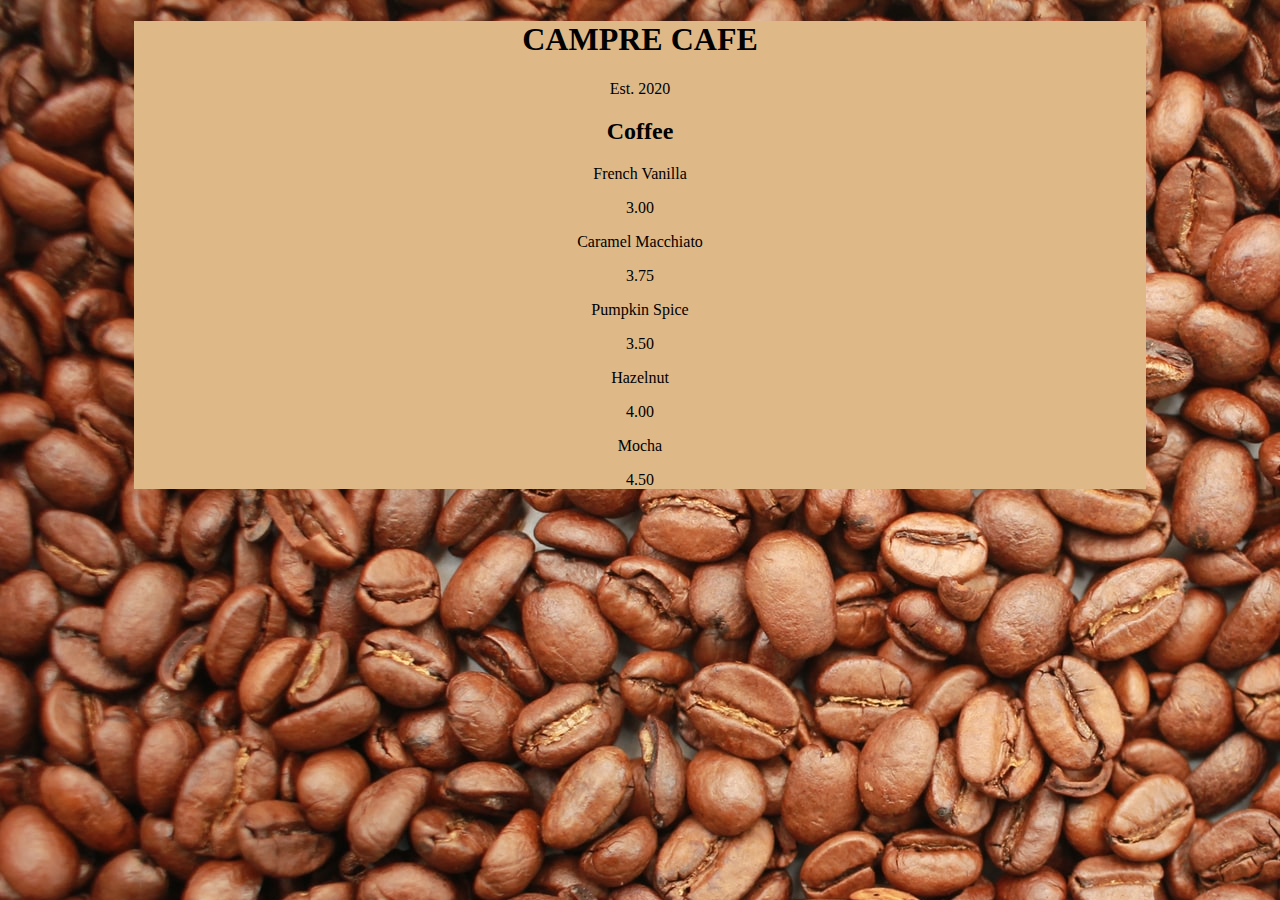
==== Responsive/Cafe Menu/index.html @ 1b245e60 "added coffee flavors and prices" ====
<!DOCTYPE html>
<html lang="en">
<head>
  <meta charset="UTF-8">
  <meta http-equiv="X-UA-Compatible" content="IE=edge">
  <meta name="viewport" content="width=device-width, initial-scale=1.0">
  <link rel="stylesheet" href="style.css">
  <title>Cafe Menu</title>
</head>
<body>
  <div class="menu">
    <main>
      <h1>CAMPRE CAFE</h1>
      <p> Est. 2020 </p>
      <section>
        <h2>Coffee</h2>
      </section>
      <article>
        <p>French Vanilla</p>
        <p>3.00</p>
      </article>
      <article>
        <p>Caramel Macchiato</p>
        <p>3.75</p>
      </article>
      <article>
        <p>Pumpkin Spice</p>
        <p>3.50</p>
      </article>
      <article>
        <p>Hazelnut</p>
        <p>4.00</p>
      </article>
      <article>
        <p>Mocha</p>
        <p>4.50</p>
      </article>
    </main>
  </div>
</body>
</html>
---- Responsive/Cafe Menu/style.css ----
body {
  background-image: url(images/coffee-beans.jpg);
}

.menu {
  width: 80%;
  background-color: burlywood;
  margin: 0 auto;
}

h1,
h2,
p {
  text-align: center;
}
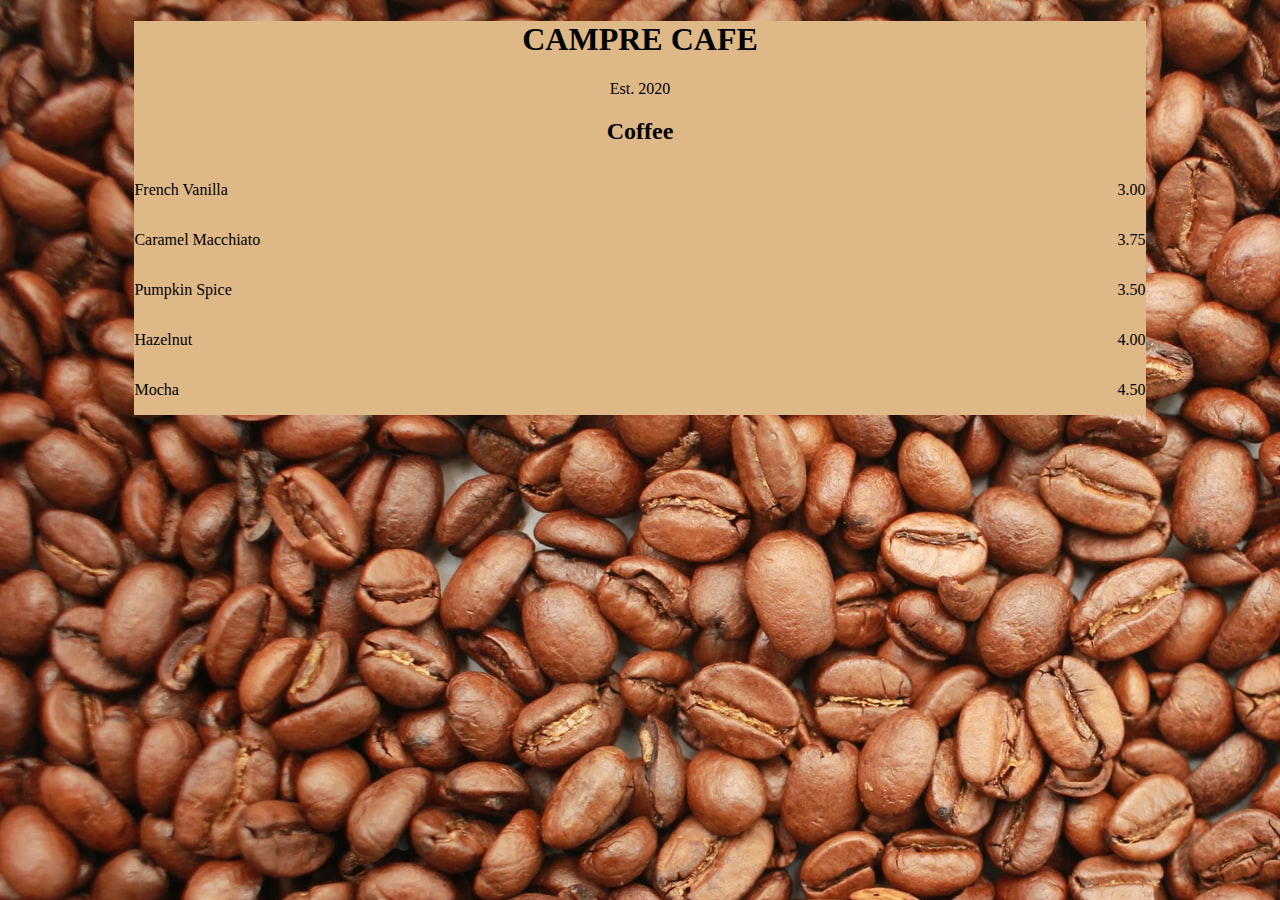
==== commit 731d2b86: "created layout for flavors and prices" ====
--- a/Responsive/Cafe Menu/index.html
+++ b/Responsive/Cafe Menu/index.html
@@ -15,25 +15,20 @@
       <section>
         <h2>Coffee</h2>
       </section>
-      <article>
-        <p>French Vanilla</p>
-        <p>3.00</p>
+      <article class="item">
+        <p class="flavor">French Vanilla</p><p class="price">3.00</p>
       </article>
-      <article>
-        <p>Caramel Macchiato</p>
-        <p>3.75</p>
+      <article class="item">
+        <p class="flavor">Caramel Macchiato</p><p class="price">3.75</p>
       </article>
-      <article>
-        <p>Pumpkin Spice</p>
-        <p>3.50</p>
+      <article class="item">
+        <p class="flavor">Pumpkin Spice</p><p class="price">3.50</p>
       </article>
-      <article>
-        <p>Hazelnut</p>
-        <p>4.00</p>
+      <article class="item">
+        <p class="flavor">Hazelnut</p><p class="price">4.00</p>
       </article>
-      <article>
-        <p>Mocha</p>
-        <p>4.50</p>
+      <article class="item">
+        <p class="flavor">Mocha</p><p class="price">4.50</p>
       </article>
     </main>
   </div>
--- a/Responsive/Cafe Menu/style.css
+++ b/Responsive/Cafe Menu/style.css
@@ -12,4 +12,19 @@
 h2,
 p {
   text-align: center;
+}
+
+.item p {
+  display: inline-block;
+}
+
+.flavor {
+  width: 75%;
+  text-align: left;
+}
+
+.price {
+  width: 25%;
+
+  text-align: right;
 }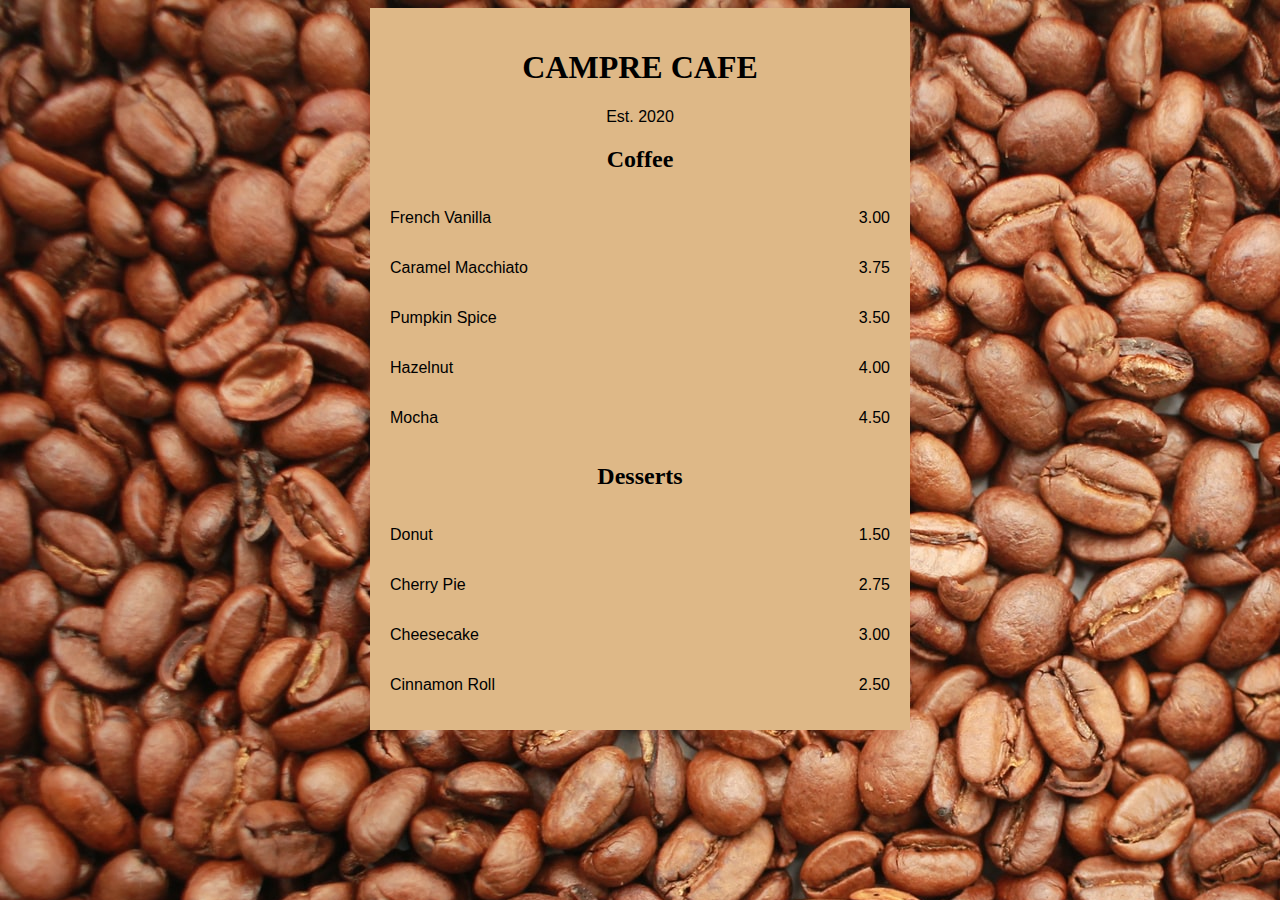
==== commit db218bd2: "added all desserts and added new font" ====
--- a/Responsive/Cafe Menu/index.html
+++ b/Responsive/Cafe Menu/index.html
@@ -14,22 +14,37 @@
       <p> Est. 2020 </p>
       <section>
         <h2>Coffee</h2>
+        <article class="item">
+          <p class="flavor">French Vanilla</p><p class="price">3.00</p>
+        </article>
+        <article class="item">
+          <p class="flavor">Caramel Macchiato</p><p class="price">3.75</p>
+        </article>
+        <article class="item">
+          <p class="flavor">Pumpkin Spice</p><p class="price">3.50</p>
+        </article>
+        <article class="item">
+          <p class="flavor">Hazelnut</p><p class="price">4.00</p>
+        </article>
+        <article class="item">
+          <p class="flavor">Mocha</p><p class="price">4.50</p>
+        </article>
       </section>
-      <article class="item">
-        <p class="flavor">French Vanilla</p><p class="price">3.00</p>
-      </article>
-      <article class="item">
-        <p class="flavor">Caramel Macchiato</p><p class="price">3.75</p>
-      </article>
-      <article class="item">
-        <p class="flavor">Pumpkin Spice</p><p class="price">3.50</p>
-      </article>
-      <article class="item">
-        <p class="flavor">Hazelnut</p><p class="price">4.00</p>
-      </article>
-      <article class="item">
-        <p class="flavor">Mocha</p><p class="price">4.50</p>
-      </article>
+      <section>
+        <h2>Desserts</h2>
+        <article class="item">
+          <p class="dessert">Donut</p><p class="price">1.50</p>
+        </article>
+        <article class="item">
+          <p class="dessert">Cherry Pie</p><p class="price">2.75</p>
+        </article>
+        <article class="item">
+          <p class="dessert">Cheesecake</p><p class="price">3.00</p>
+        </article>
+        <article class="item">
+          <p class="dessert">Cinnamon Roll</p><p class="price">2.50</p>
+        </article>
+      </section>
     </main>
   </div>
 </body>
--- a/Responsive/Cafe Menu/style.css
+++ b/Responsive/Cafe Menu/style.css
@@ -4,10 +4,17 @@
 
 .menu {
   width: 80%;
+  max-width: 500px;
   background-color: burlywood;
+  font-family: sans-serif;
   margin: 0 auto;
+  padding: 20px;
 }
 
+h1,
+h2 {
+  font-family: Impact, serif;
+}
 h1,
 h2,
 p {
@@ -18,7 +25,8 @@
   display: inline-block;
 }
 
-.flavor {
+.flavor,
+.dessert {
   width: 75%;
   text-align: left;
 }
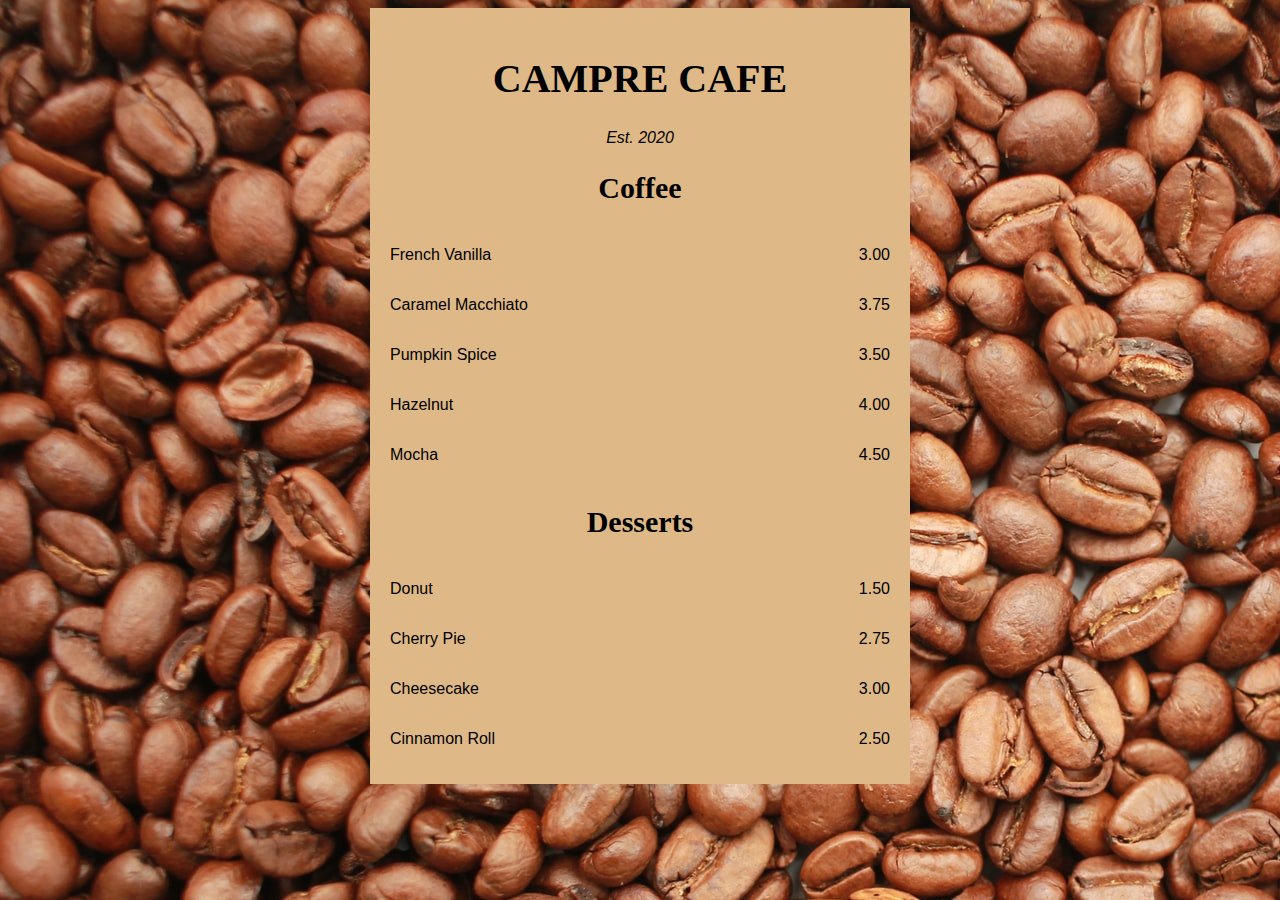
==== commit cad0800c: "changed font size of headings" ====
--- a/Responsive/Cafe Menu/index.html
+++ b/Responsive/Cafe Menu/index.html
@@ -11,7 +11,7 @@
   <div class="menu">
     <main>
       <h1>CAMPRE CAFE</h1>
-      <p> Est. 2020 </p>
+      <p class="established"> Est. 2020 </p>
       <section>
         <h2>Coffee</h2>
         <article class="item">
--- a/Responsive/Cafe Menu/style.css
+++ b/Responsive/Cafe Menu/style.css
@@ -15,10 +15,22 @@
 h2 {
   font-family: Impact, serif;
 }
+
 h1,
 h2,
 p {
   text-align: center;
+}
+
+h1 {
+  font-size: 40px;
+}
+
+h2 {
+  font-size: 30px;
+}
+.established {
+  font-style: italic;
 }
 
 .item p {
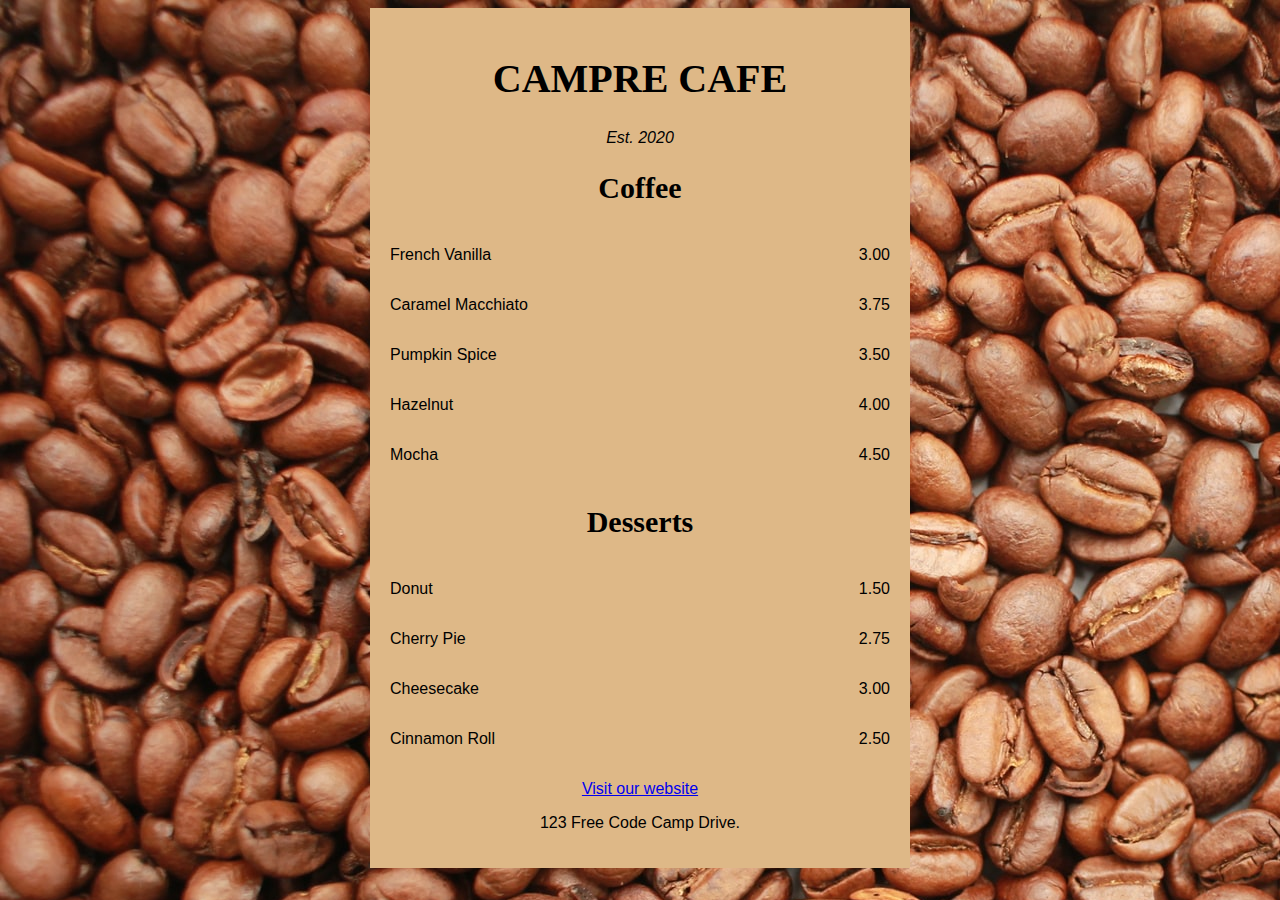
==== commit 9405ada4: "added website link and address to footer" ====
--- a/Responsive/Cafe Menu/index.html
+++ b/Responsive/Cafe Menu/index.html
@@ -46,6 +46,12 @@
         </article>
       </section>
     </main>
+    <footer>
+      <p>
+        <a href="#">Visit our website</a>
+      </p>
+      <p>123 Free Code Camp Drive.</p>
+    </footer>
   </div>
 </body>
 </html>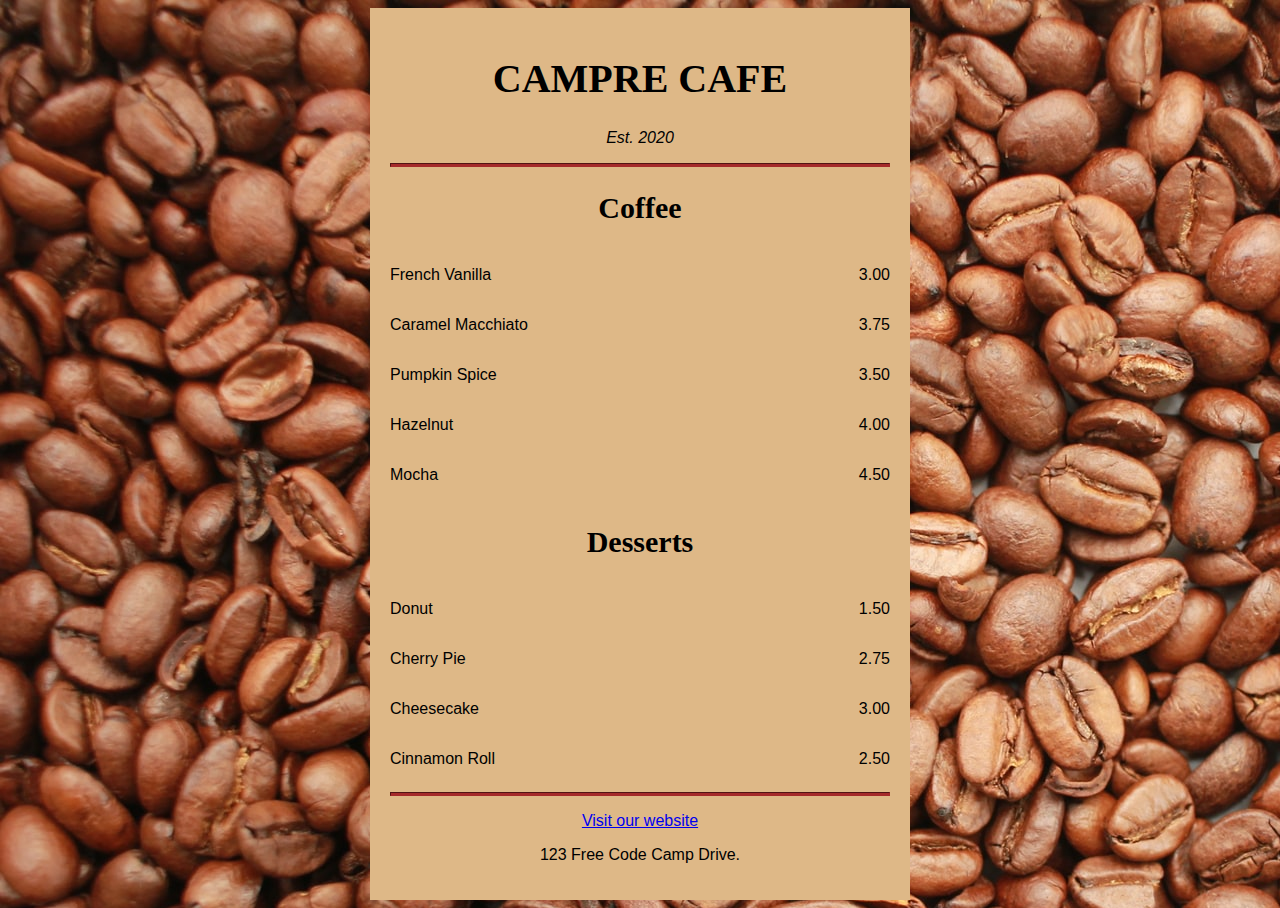
==== commit fa651afe: "created divider between title, menu, and footer" ====
--- a/Responsive/Cafe Menu/index.html
+++ b/Responsive/Cafe Menu/index.html
@@ -12,6 +12,7 @@
     <main>
       <h1>CAMPRE CAFE</h1>
       <p class="established"> Est. 2020 </p>
+      <hr />
       <section>
         <h2>Coffee</h2>
         <article class="item">
@@ -46,6 +47,7 @@
         </article>
       </section>
     </main>
+    <hr />
     <footer>
       <p>
         <a href="#">Visit our website</a>
--- a/Responsive/Cafe Menu/style.css
+++ b/Responsive/Cafe Menu/style.css
@@ -47,4 +47,10 @@
   width: 25%;
 
   text-align: right;
+}
+
+hr {
+  height: 2px;
+  background-color: brown;
+  border-color: brown;
 }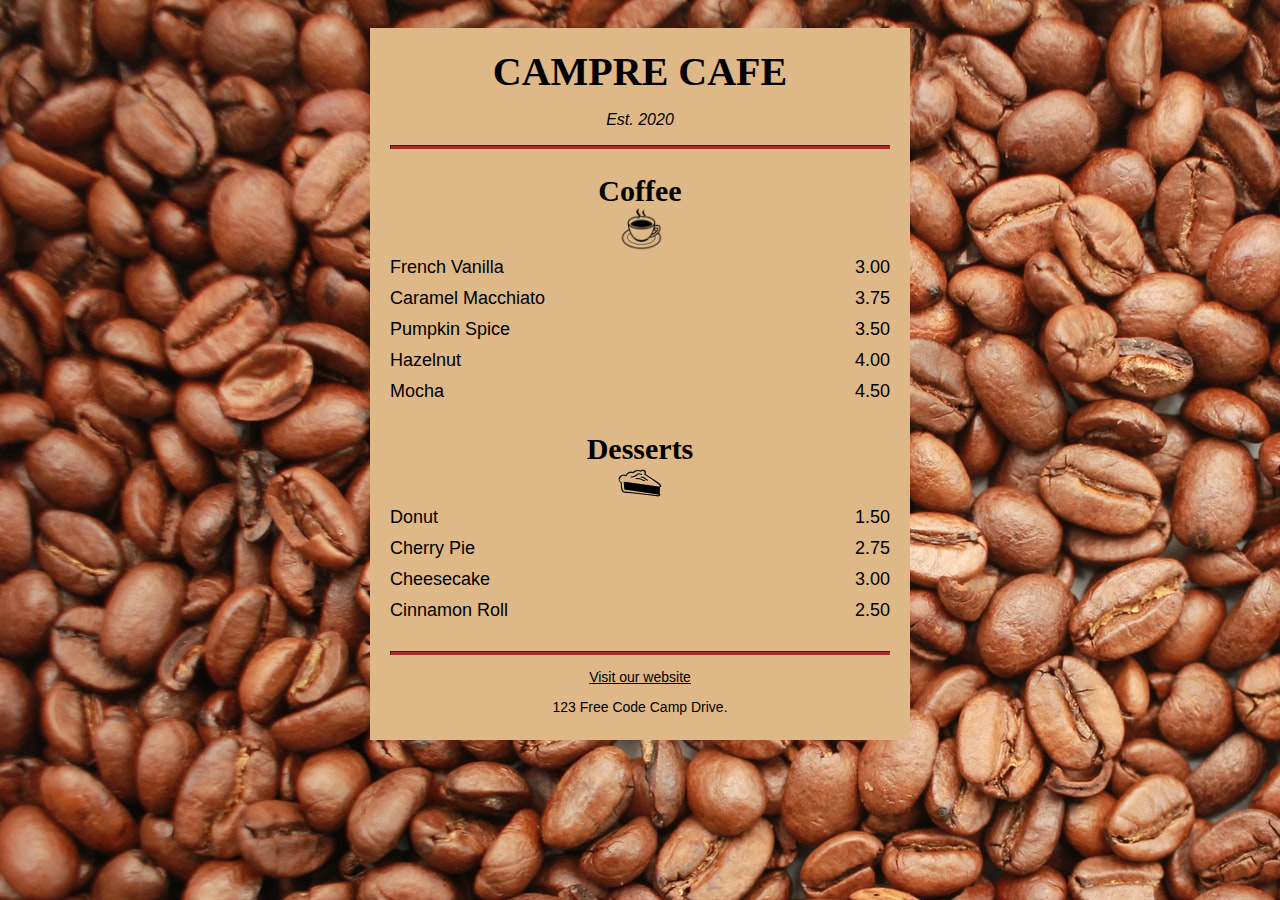
==== commit a9b95495: "added all styling" ====
--- a/Responsive/Cafe Menu/index.html
+++ b/Responsive/Cafe Menu/index.html
@@ -15,6 +15,7 @@
       <hr />
       <section>
         <h2>Coffee</h2>
+        <img src="images/coffee-icon.jpg" alt="coffee icon">
         <article class="item">
           <p class="flavor">French Vanilla</p><p class="price">3.00</p>
         </article>
@@ -33,6 +34,7 @@
       </section>
       <section>
         <h2>Desserts</h2>
+        <img src="images/dessert-icon.jpg" alt="pie icon">
         <article class="item">
           <p class="dessert">Donut</p><p class="price">1.50</p>
         </article>
@@ -47,12 +49,12 @@
         </article>
       </section>
     </main>
-    <hr />
+    <hr class="bottom-line"/>
     <footer>
       <p>
         <a href="#">Visit our website</a>
       </p>
-      <p>123 Free Code Camp Drive.</p>
+      <p class="address">123 Free Code Camp Drive.</p>
     </footer>
   </div>
 </body>
--- a/Responsive/Cafe Menu/style.css
+++ b/Responsive/Cafe Menu/style.css
@@ -1,5 +1,7 @@
 body {
   background-image: url(images/coffee-beans.jpg);
+  padding: 20px;
+  font-family: sans-serif;
 }
 
 .menu {
@@ -24,6 +26,8 @@
 
 h1 {
   font-size: 40px;
+  margin-top: 0;
+  margin-bottom: 15px;
 }
 
 h2 {
@@ -33,8 +37,15 @@
   font-style: italic;
 }
 
+img {
+  display: block;
+  margin: -25px auto 0;
+}
+
 .item p {
   display: inline-block;
+  margin: 5px 0;
+  font-size: 18px;
 }
 
 .flavor,
@@ -53,4 +64,29 @@
   height: 2px;
   background-color: brown;
   border-color: brown;
+}
+
+.bottom-line {
+  margin-top: 25px;
+}
+
+/* FOOTER */
+footer {
+  font-size: 14px;
+}
+
+a {
+  color: black;
+}
+
+a:visited {
+  color: black;
+}
+
+a:active{
+  color: brown;
+}
+
+.address {
+  margin-bottom: 5px;
 }